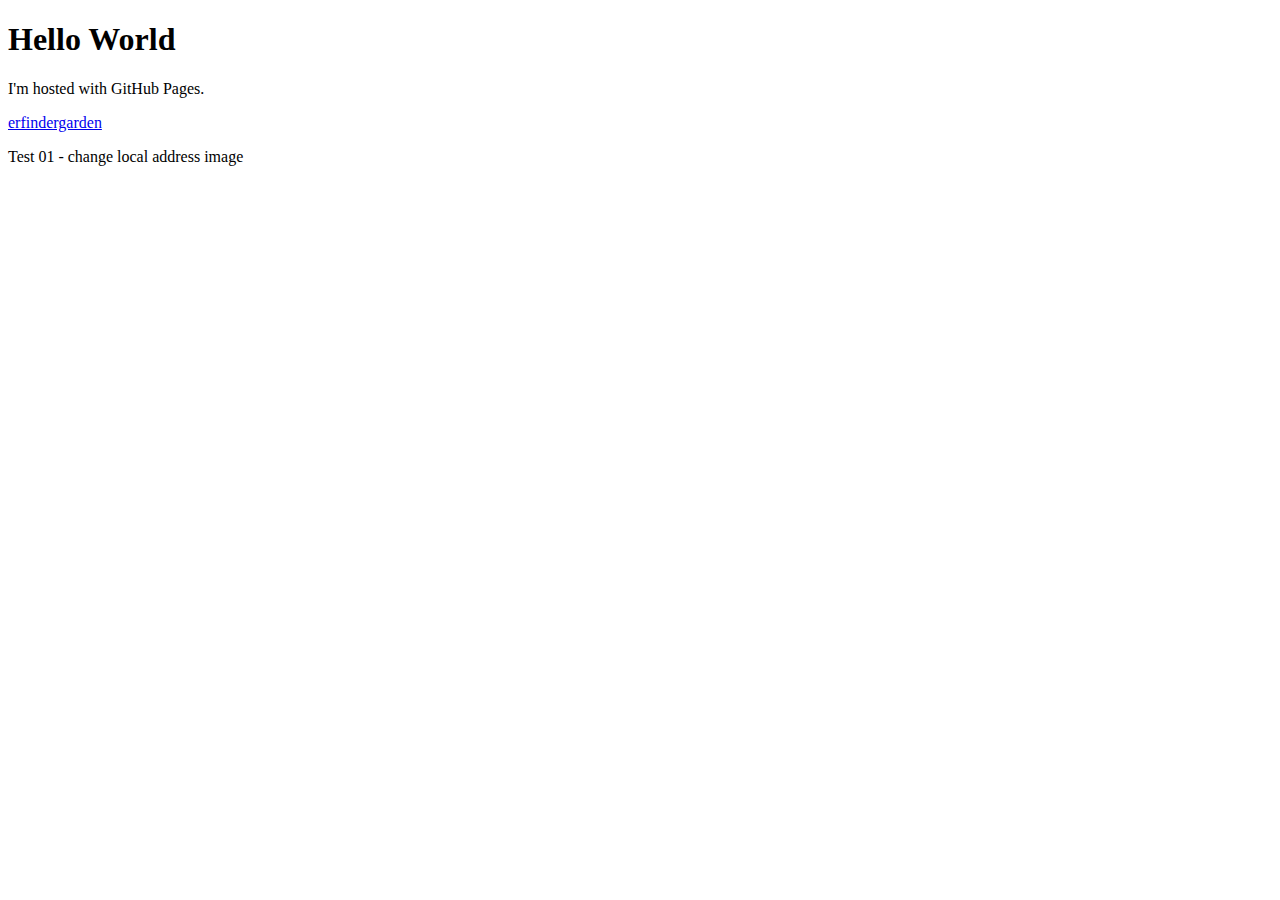
==== index.html @ 25cd28ff "test - chagen  local address images" ====
<!DOCTYPE html>
<html>
<body>
<h1>Hello World</h1>
<p>I'm hosted with GitHub Pages.</p>
<a href= 2018_08_erfindergarden.html> erfindergarden </a>
<p> Test 01 - change local address image </p>
</body>
</html>
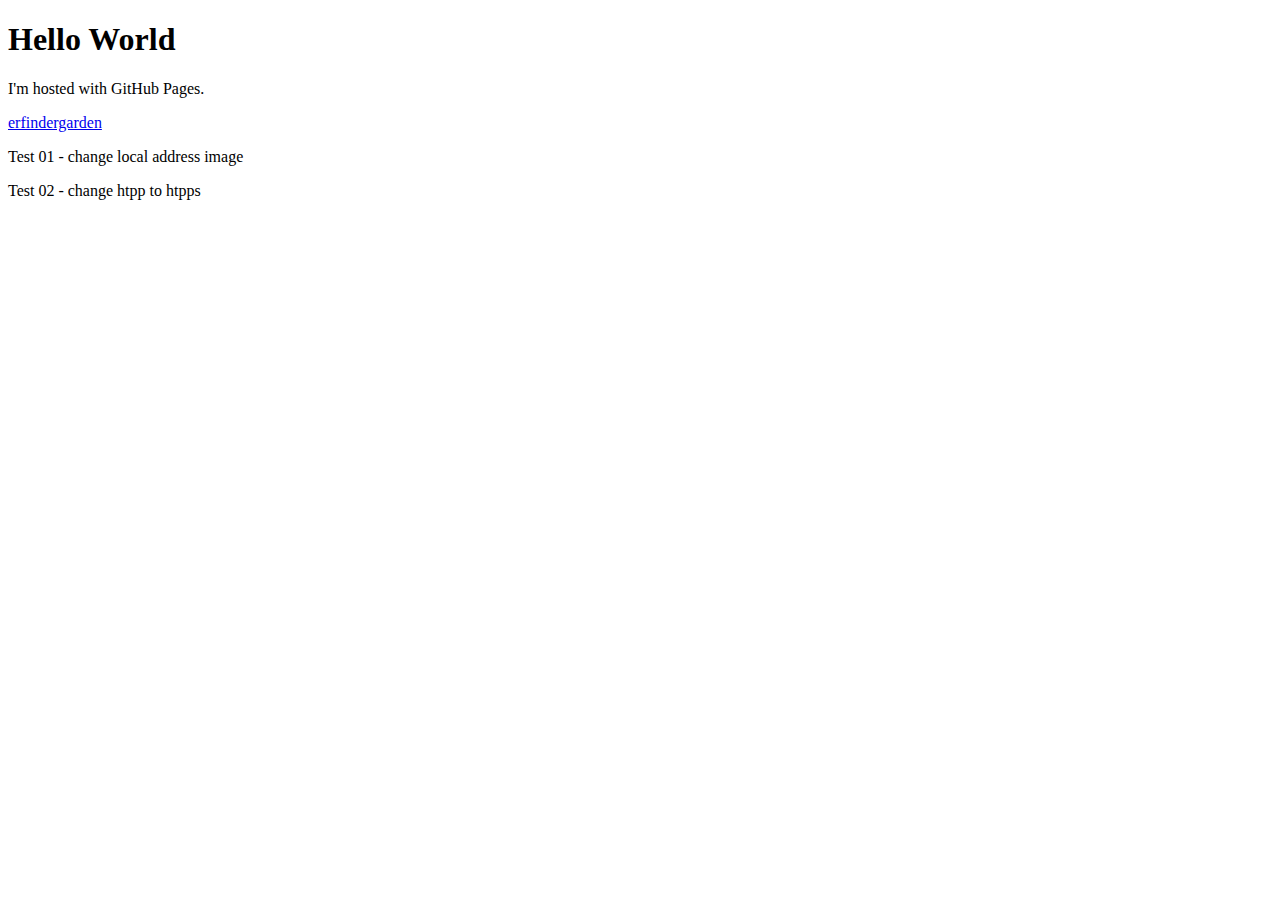
==== commit 66e13585: "htpp to htpps" ====
--- a/index.html
+++ b/index.html
@@ -5,5 +5,6 @@
 <p>I'm hosted with GitHub Pages.</p>
 <a href= 2018_08_erfindergarden.html> erfindergarden </a>
 <p> Test 01 - change local address image </p>
+<p> Test 02 - change htpp to htpps </p>
 </body>
 </html>
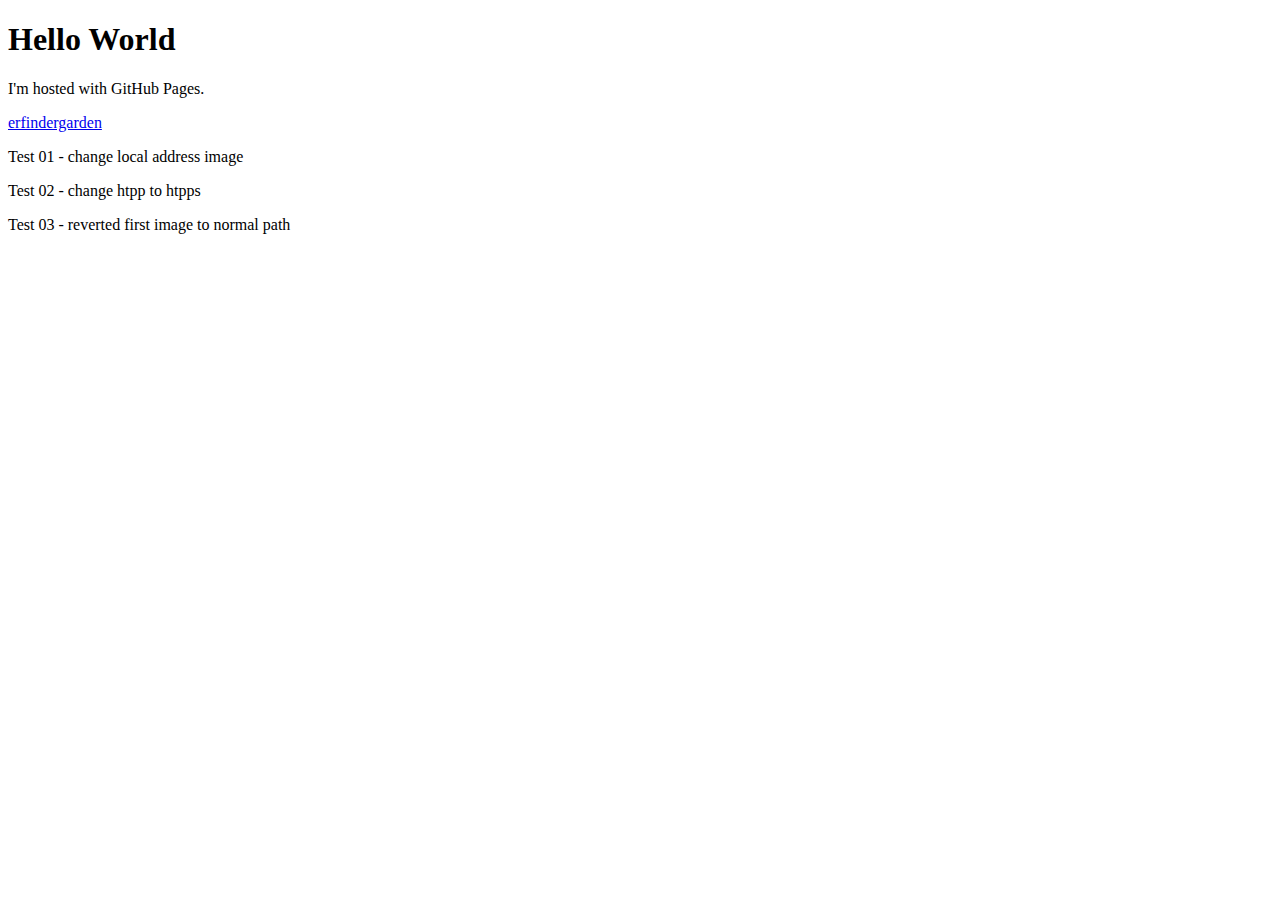
==== commit c9e53bc0: "reverted image path back to normal" ====
--- a/index.html
+++ b/index.html
@@ -6,5 +6,6 @@
 <a href= 2018_08_erfindergarden.html> erfindergarden </a>
 <p> Test 01 - change local address image </p>
 <p> Test 02 - change htpp to htpps </p>
+<p> Test 03 - reverted first image to normal path </p>
 </body>
 </html>
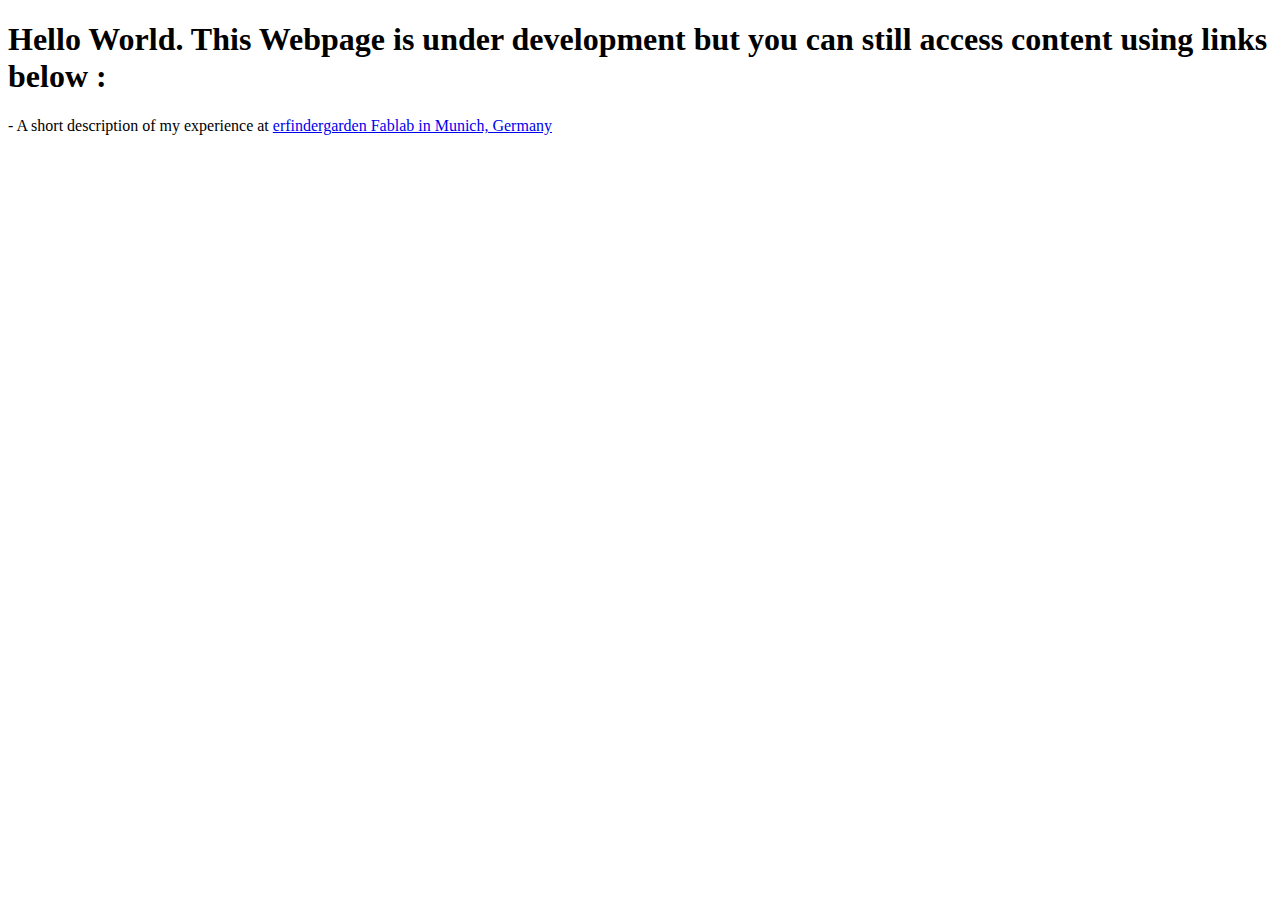
==== commit c8b2300b: "change on the index page" ====
--- a/index.html
+++ b/index.html
@@ -1,11 +1,7 @@
 <!DOCTYPE html>
 <html>
 <body>
-<h1>Hello World</h1>
-<p>I'm hosted with GitHub Pages.</p>
-<a href= 2018_08_erfindergarden.html> erfindergarden </a>
-<p> Test 01 - change local address image </p>
-<p> Test 02 - change htpp to htpps </p>
-<p> Test 03 - reverted first image to normal path </p>
+<h1>Hello World. This Webpage is under development but you can still access content using links below :</h1>
+<p> - A short description of my experience at <a href= 2018_08_erfindergarden.html> erfindergarden Fablab in Munich, Germany </a> </p>
 </body>
 </html>
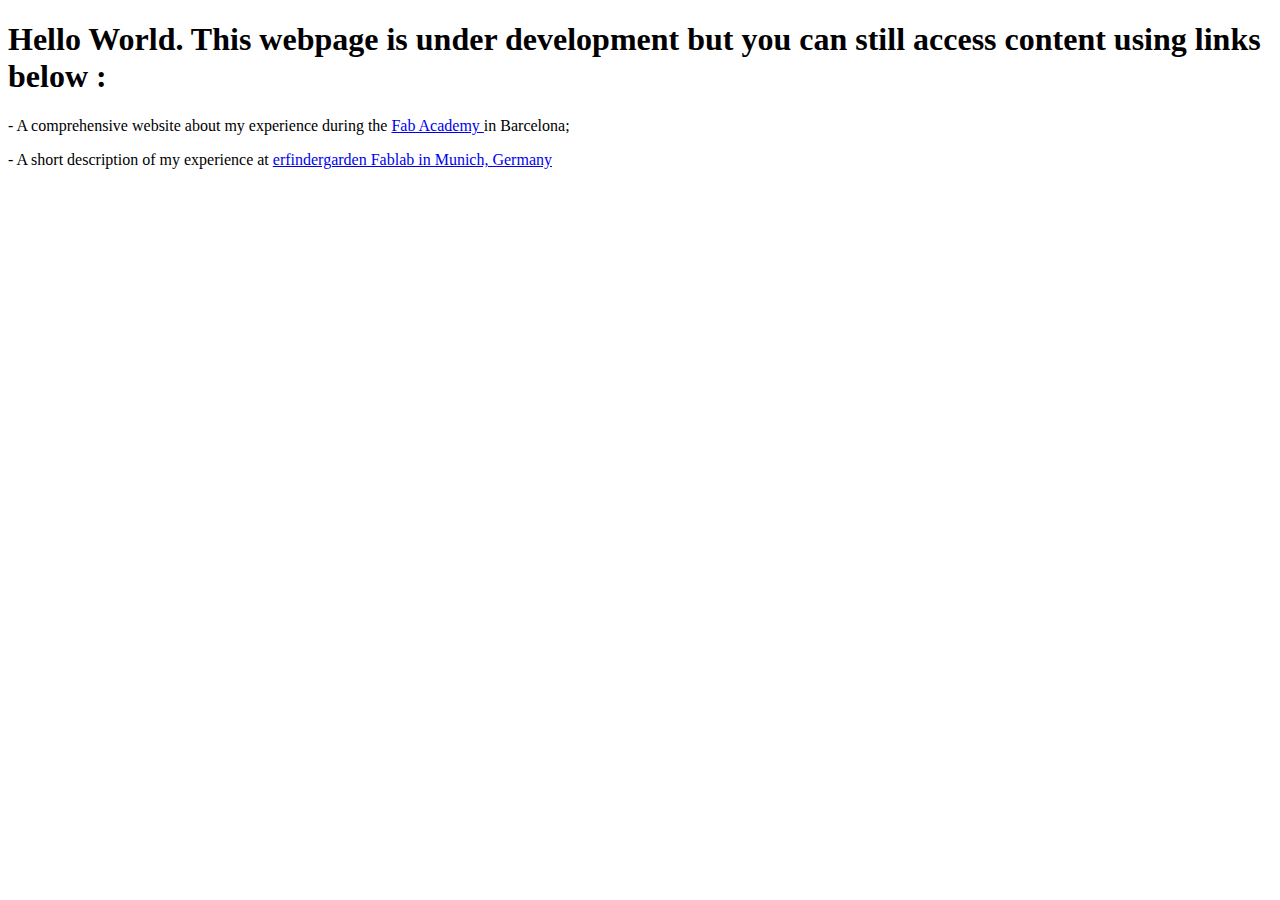
==== commit b1ca8a02: "little tweak" ====
--- a/index.html
+++ b/index.html
@@ -1,7 +1,8 @@
 <!DOCTYPE html>
 <html>
 <body>
-<h1>Hello World. This Webpage is under development but you can still access content using links below :</h1>
+<h1>Hello World. This webpage is under development but you can still access content using links below :</h1>
+<p> - A comprehensive website about my experience during the <a href= http://fabacademy.org/2018/labs/barcelona/students/jeanbaptiste-natali/index.html>Fab Academy </a> in Barcelona;</p>
 <p> - A short description of my experience at <a href= 2018_08_erfindergarden.html> erfindergarden Fablab in Munich, Germany </a> </p>
 </body>
 </html>
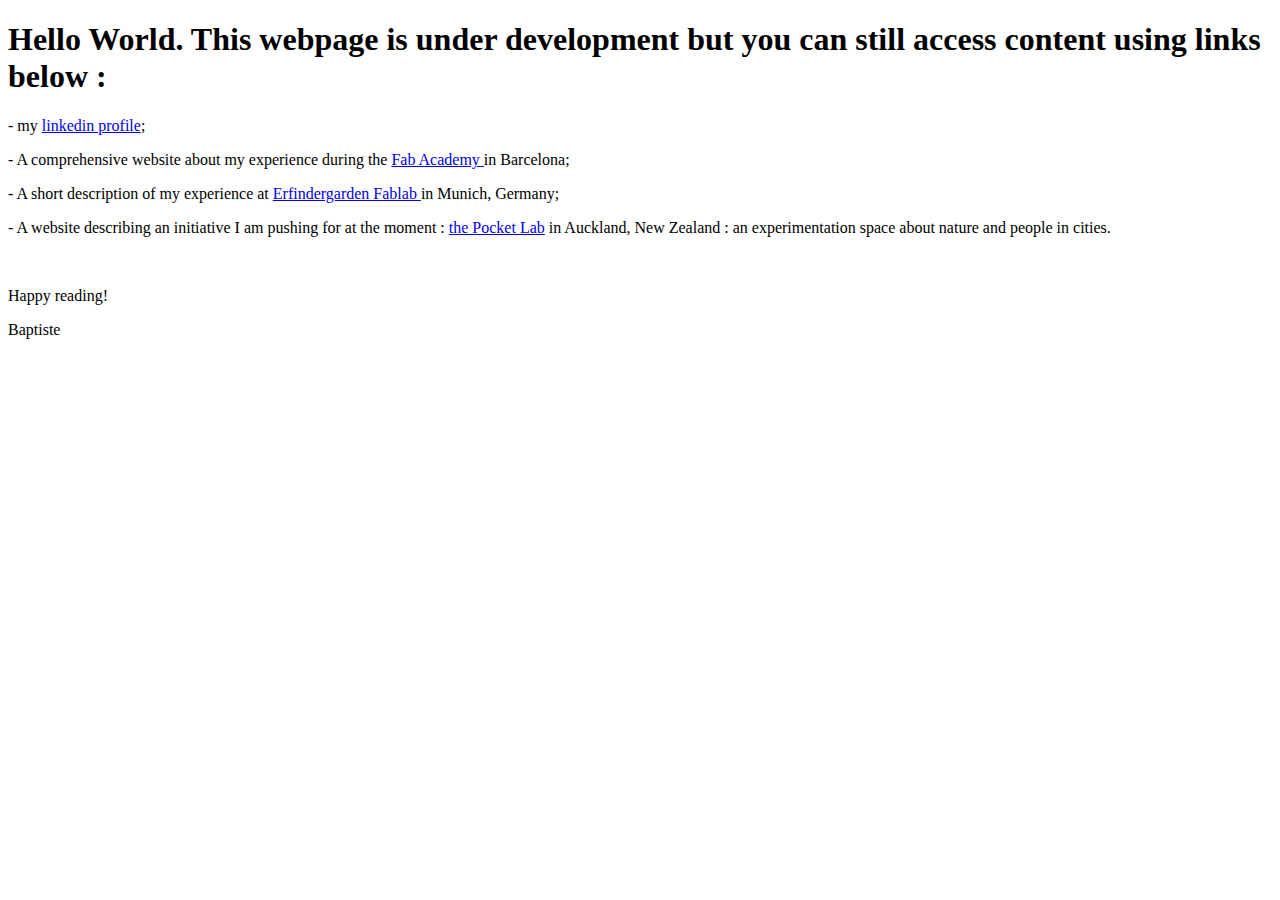
==== commit 3d367424: "addition new subject" ====
--- a/index.html
+++ b/index.html
@@ -2,7 +2,12 @@
 <html>
 <body>
 <h1>Hello World. This webpage is under development but you can still access content using links below :</h1>
+<p> - my <a href= https://www.linkedin.com/in/baptiste-natali-026b7229/>linkedin profile</a>; </p>
 <p> - A comprehensive website about my experience during the <a href= http://fabacademy.org/2018/labs/barcelona/students/jeanbaptiste-natali/index.html>Fab Academy </a> in Barcelona;</p>
-<p> - A short description of my experience at <a href= 2018_08_erfindergarden.html> erfindergarden Fablab in Munich, Germany </a> </p>
+<p> - A short description of my experience at <a href= 2018_08_erfindergarden.html> Erfindergarden Fablab </a> in Munich, Germany; </p>
+<p> - A website describing an initiative I am pushing for at the moment : <a href= https://pocketlabakld.github.io>the Pocket Lab</a> in Auckland, New Zealand : an experimentation space about nature and people in cities.</p>
+<br>
+<p> Happy reading! </p>
+<p> Baptiste</p>
 </body>
 </html>
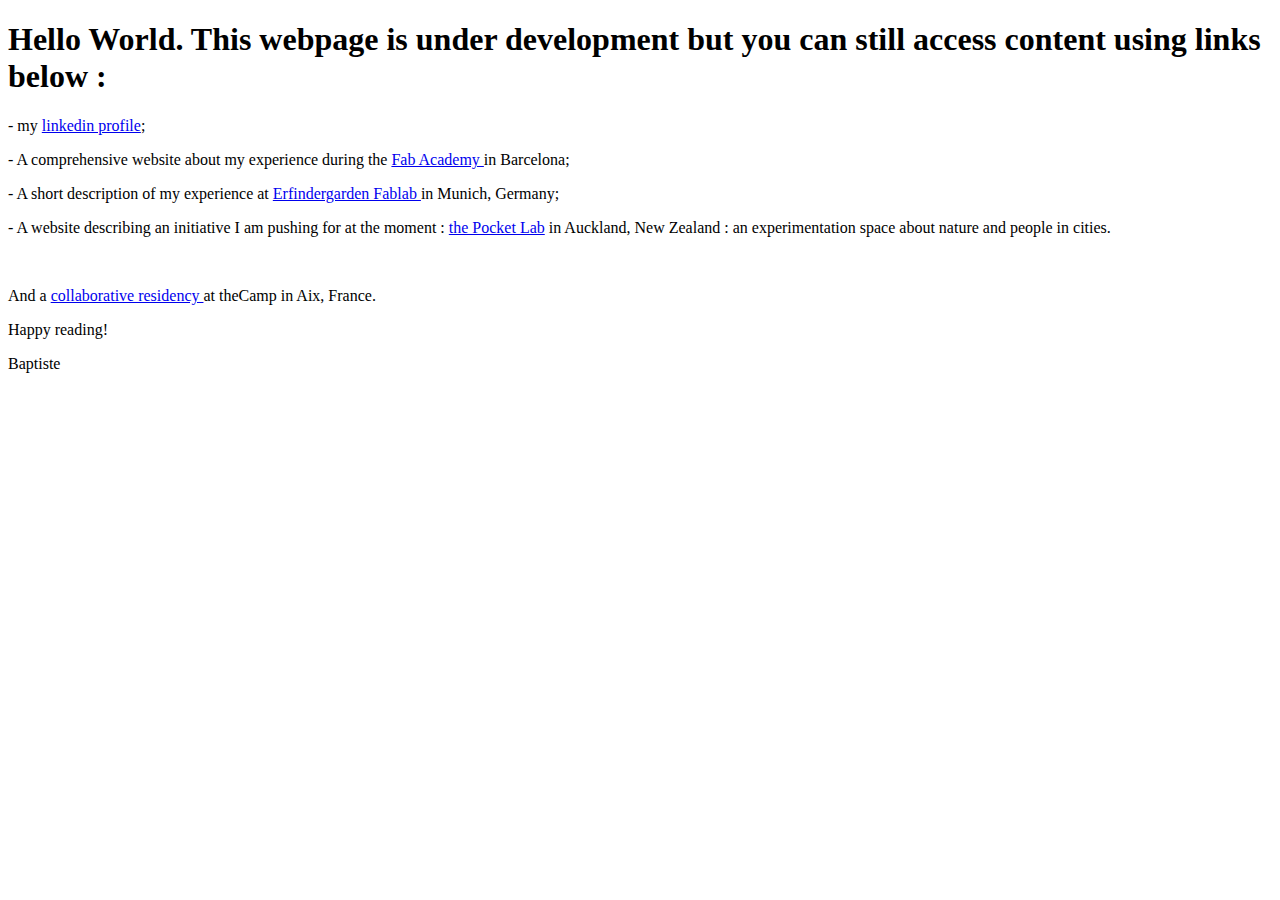
==== commit 3928ff7f: "new website and moving old website" ====
--- a/index.html
+++ b/index.html
@@ -4,9 +4,10 @@
 <h1>Hello World. This webpage is under development but you can still access content using links below :</h1>
 <p> - my <a href= https://www.linkedin.com/in/baptiste-natali-026b7229/>linkedin profile</a>; </p>
 <p> - A comprehensive website about my experience during the <a href= http://fabacademy.org/2018/labs/barcelona/students/jeanbaptiste-natali/index.html>Fab Academy </a> in Barcelona;</p>
-<p> - A short description of my experience at <a href= 2018_08_erfindergarden.html> Erfindergarden Fablab </a> in Munich, Germany; </p>
+<p> - A short description of my experience at <a href= erfindergarden/2018_08_erfindergarden.html> Erfindergarden Fablab </a> in Munich, Germany; </p>
 <p> - A website describing an initiative I am pushing for at the moment : <a href= https://pocketlabakld.github.io>the Pocket Lab</a> in Auckland, New Zealand : an experimentation space about nature and people in cities.</p>
 <br>
+<p> And a <a href= thehive/thehive.html> collaborative residency </a> at theCamp in Aix, France. </p>
 <p> Happy reading! </p>
 <p> Baptiste</p>
 </body>
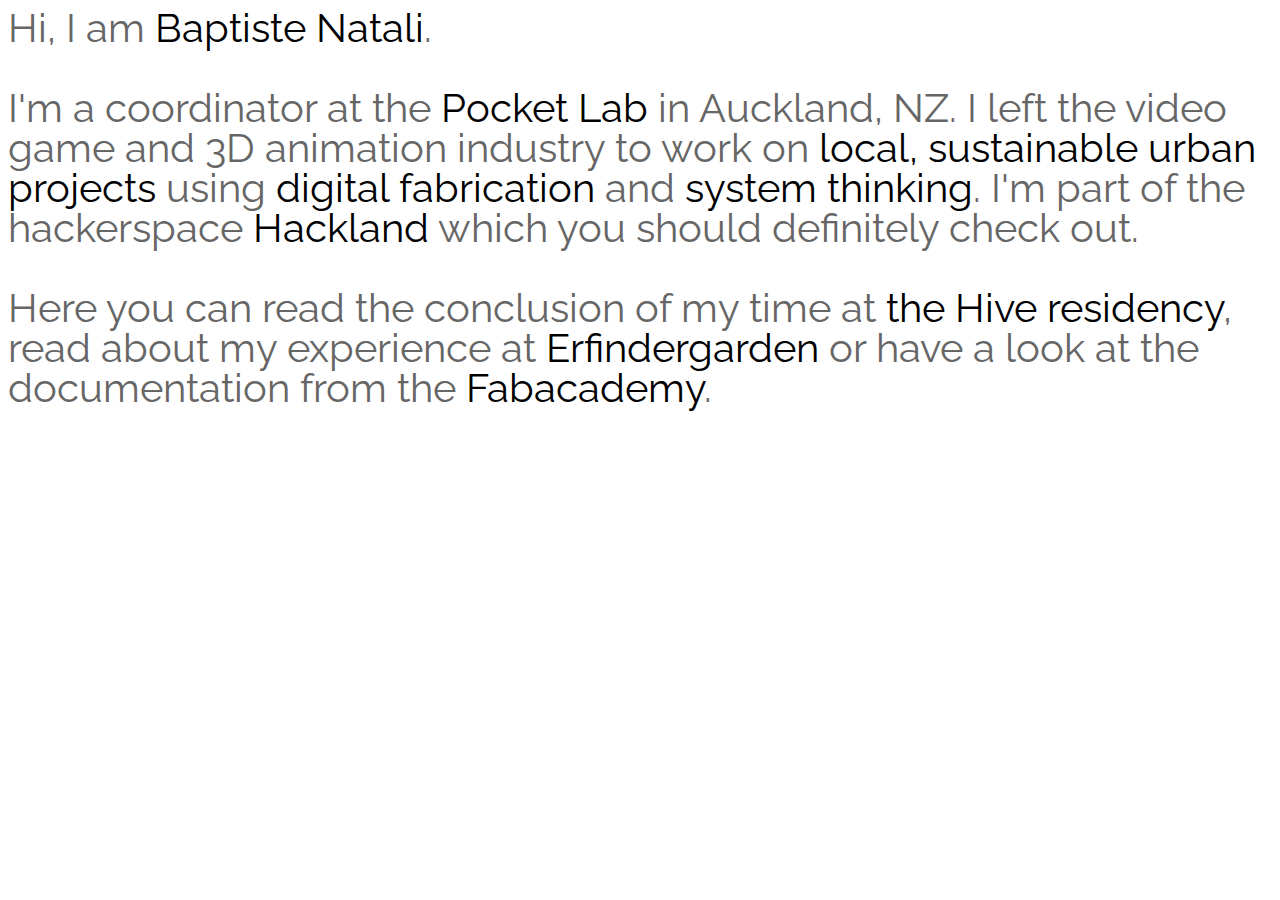
==== commit 7b53ba35: "new look" ====
--- a/index.html
+++ b/index.html
@@ -1,14 +1,47 @@
-<!DOCTYPE html>
 <html>
+<head>
+<title>baptiste.natali</title>
+</head>
+<link href="https://fonts.googleapis.com/css?family=Raleway&display=swap" rel="stylesheet">
+<style type="text/css"><!--
+BODY, P, TD  {font-size: 30pt; font-family: 'Raleway', sans-serif, helvectica, arial, georgia, times; line-height: 30pt; color: #666}
+BIG {	font-size: 124pt}
+SMALL  { font-size: 24pt}
+a
+{
+font-size: 5-pt;
+color: #000;
+text-decoration: none;
+}
+
+a:hover
+{background: #FFFF3C;
+color: #000;
+text-decoration: none;
+}
+
+.post a:link,
+.post a:visited
+{
+color: #FFFF3C;
+text-decoration: none;
+}
+
+.post a:hover
+{
+color: #fff;
+text-decoration: none;
+}
+
+
+</style>
+
 <body>
-<h1>Hello World. This webpage is under development but you can still access content using links below :</h1>
-<p> - my <a href= https://www.linkedin.com/in/baptiste-natali-026b7229/>linkedin profile</a>; </p>
-<p> - A comprehensive website about my experience during the <a href= http://fabacademy.org/2018/labs/barcelona/students/jeanbaptiste-natali/index.html>Fab Academy </a> in Barcelona;</p>
-<p> - A short description of my experience at <a href= erfindergarden/2018_08_erfindergarden.html> Erfindergarden Fablab </a> in Munich, Germany; </p>
-<p> - A website describing an initiative I am pushing for at the moment : <a href= https://pocketlabakld.github.io>the Pocket Lab</a> in Auckland, New Zealand : an experimentation space about nature and people in cities.</p>
+Hi, I am <a href="https://www.linkedin.com/in/baptiste-natali-026b7229/">Baptiste Natali</a>. <br>
 <br>
-<p> And a <a href= thehive/thehive.html> collaborative residency </a> at theCamp in Aix, France. </p>
-<p> Happy reading! </p>
-<p> Baptiste</p>
+I'm a coordinator at the <a href="https://pocketlabakld.github.io/">Pocket Lab</a> in Auckland, NZ. I left the video game and 3D animation industry to work on <a href="https://fab.city/">local, sustainable urban projects</a> using <a href="http://fablab.org/"> digital fabrication</a> and <a href="http://www.teaching.industrialecology.uni-freiburg.de/">  system thinking</a>. I'm part of the hackerspace <a href="https://hackland.nz/">Hackland</a> which you should definitely check out.<br>
+<br>
+Here you can read the conclusion of my time at <a href="https://jbnatali.github.io/thehive/thehive.html">the Hive residency</a>, read about my experience at <a href="https://jbnatali.github.io/erfindergarden/2018_08_erfindergarden.html"> Erfindergarden </a> or have a look at the documentation from the <a href="http://fabacademy.org/2018/labs/barcelona/students/jeanbaptiste-natali/index.html"> Fabacademy</a>.
+
 </body>
 </html>
